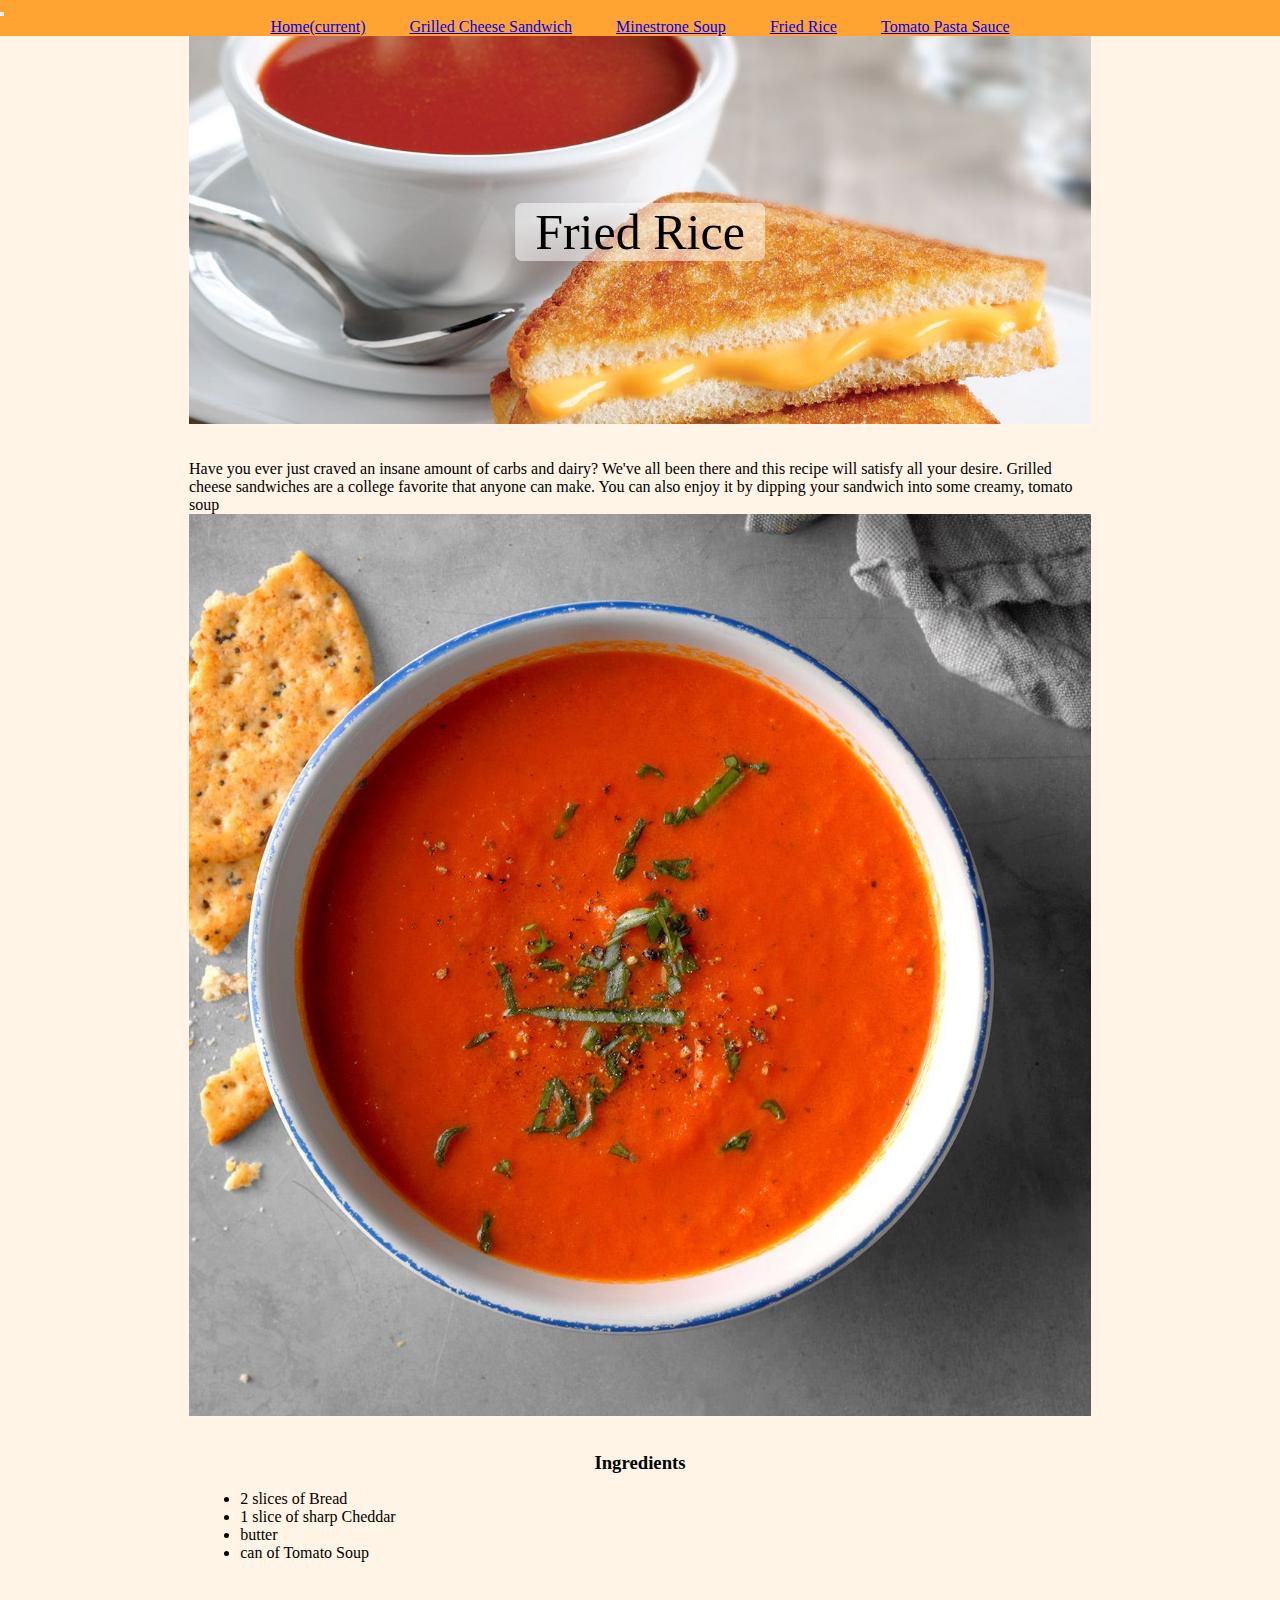
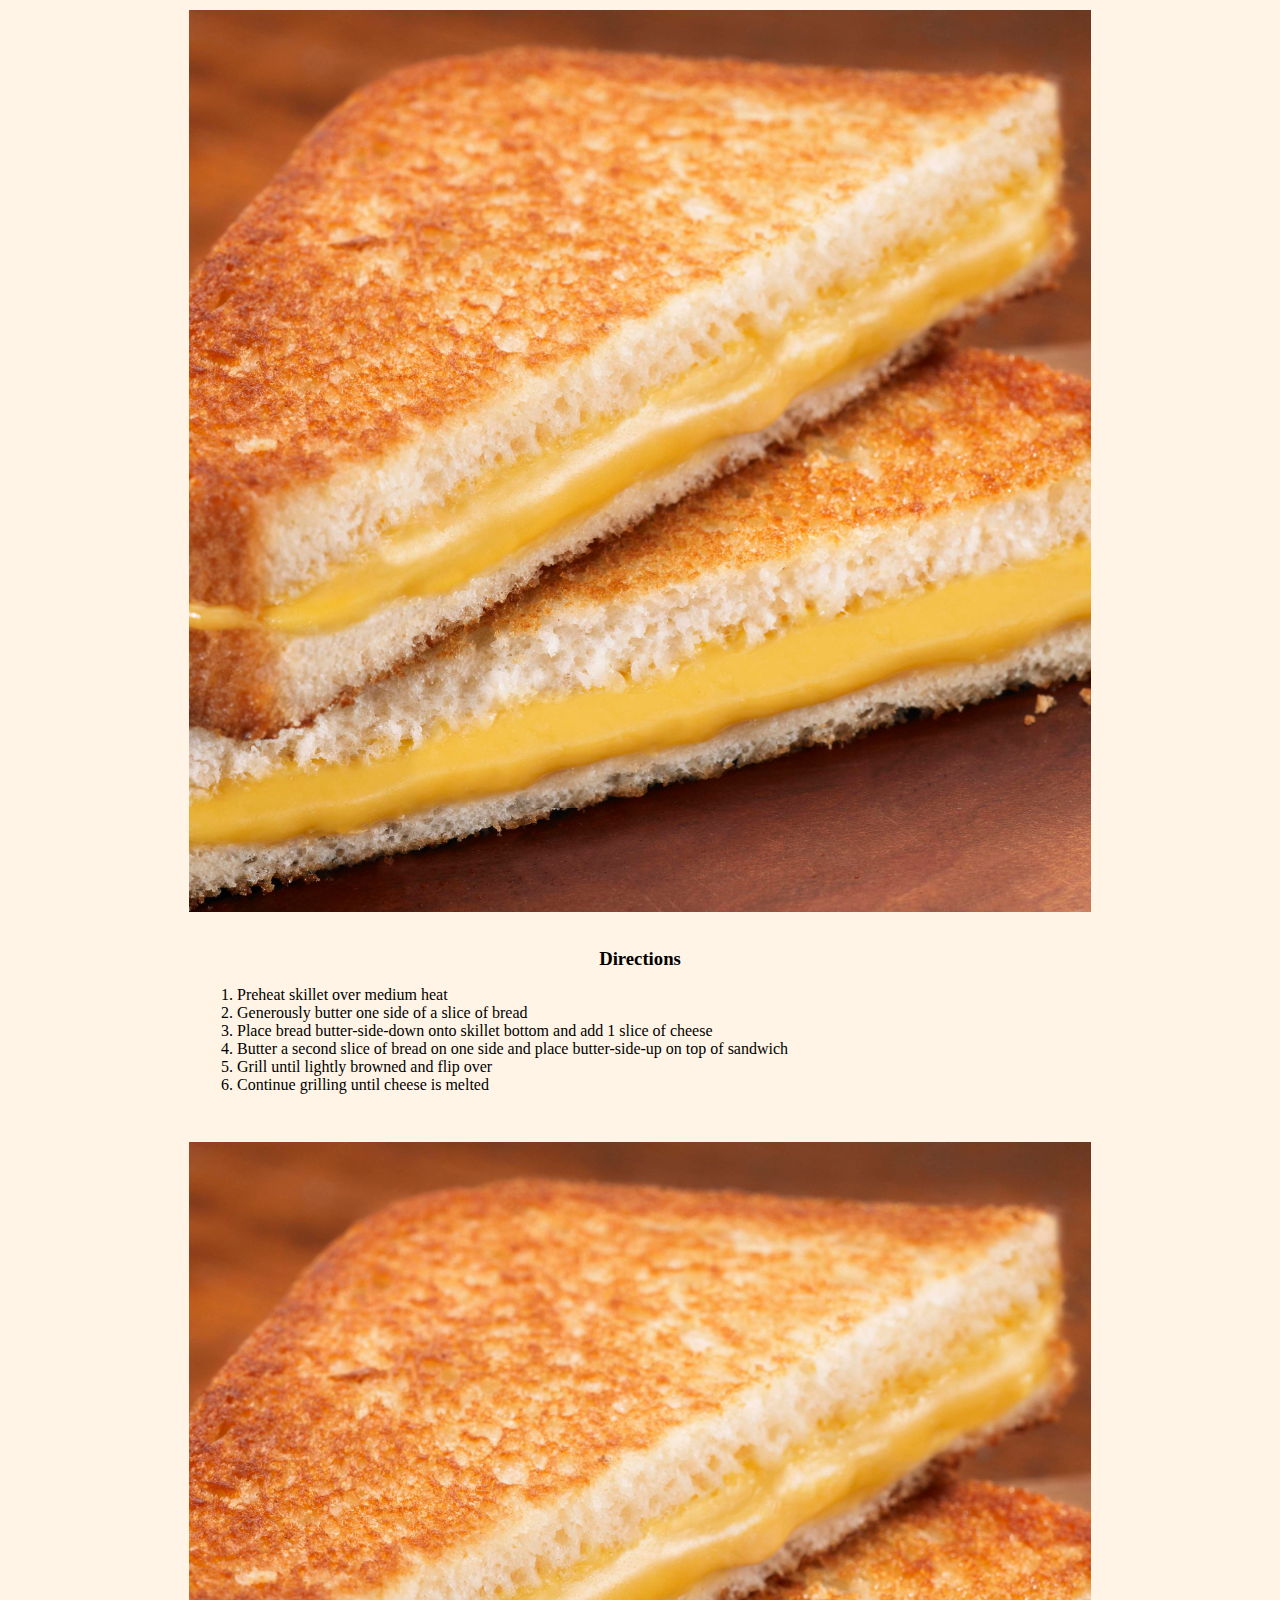
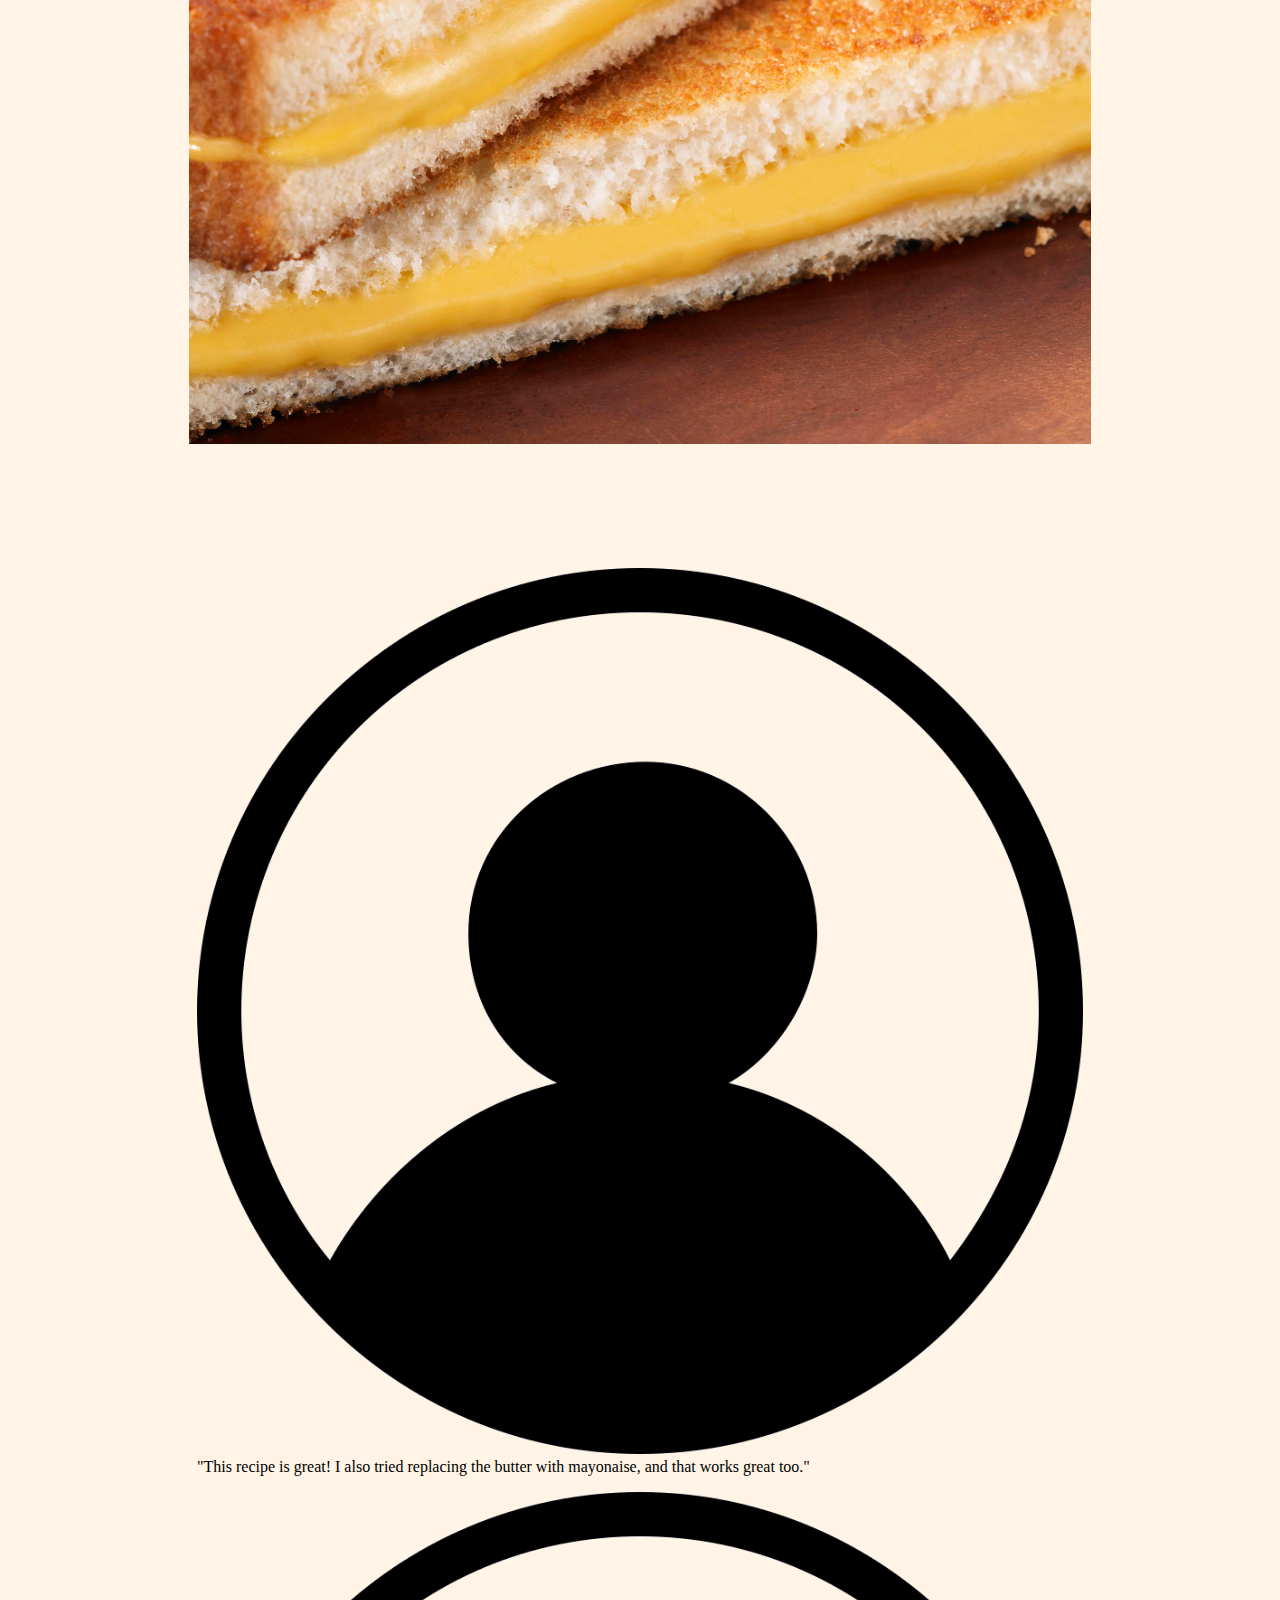
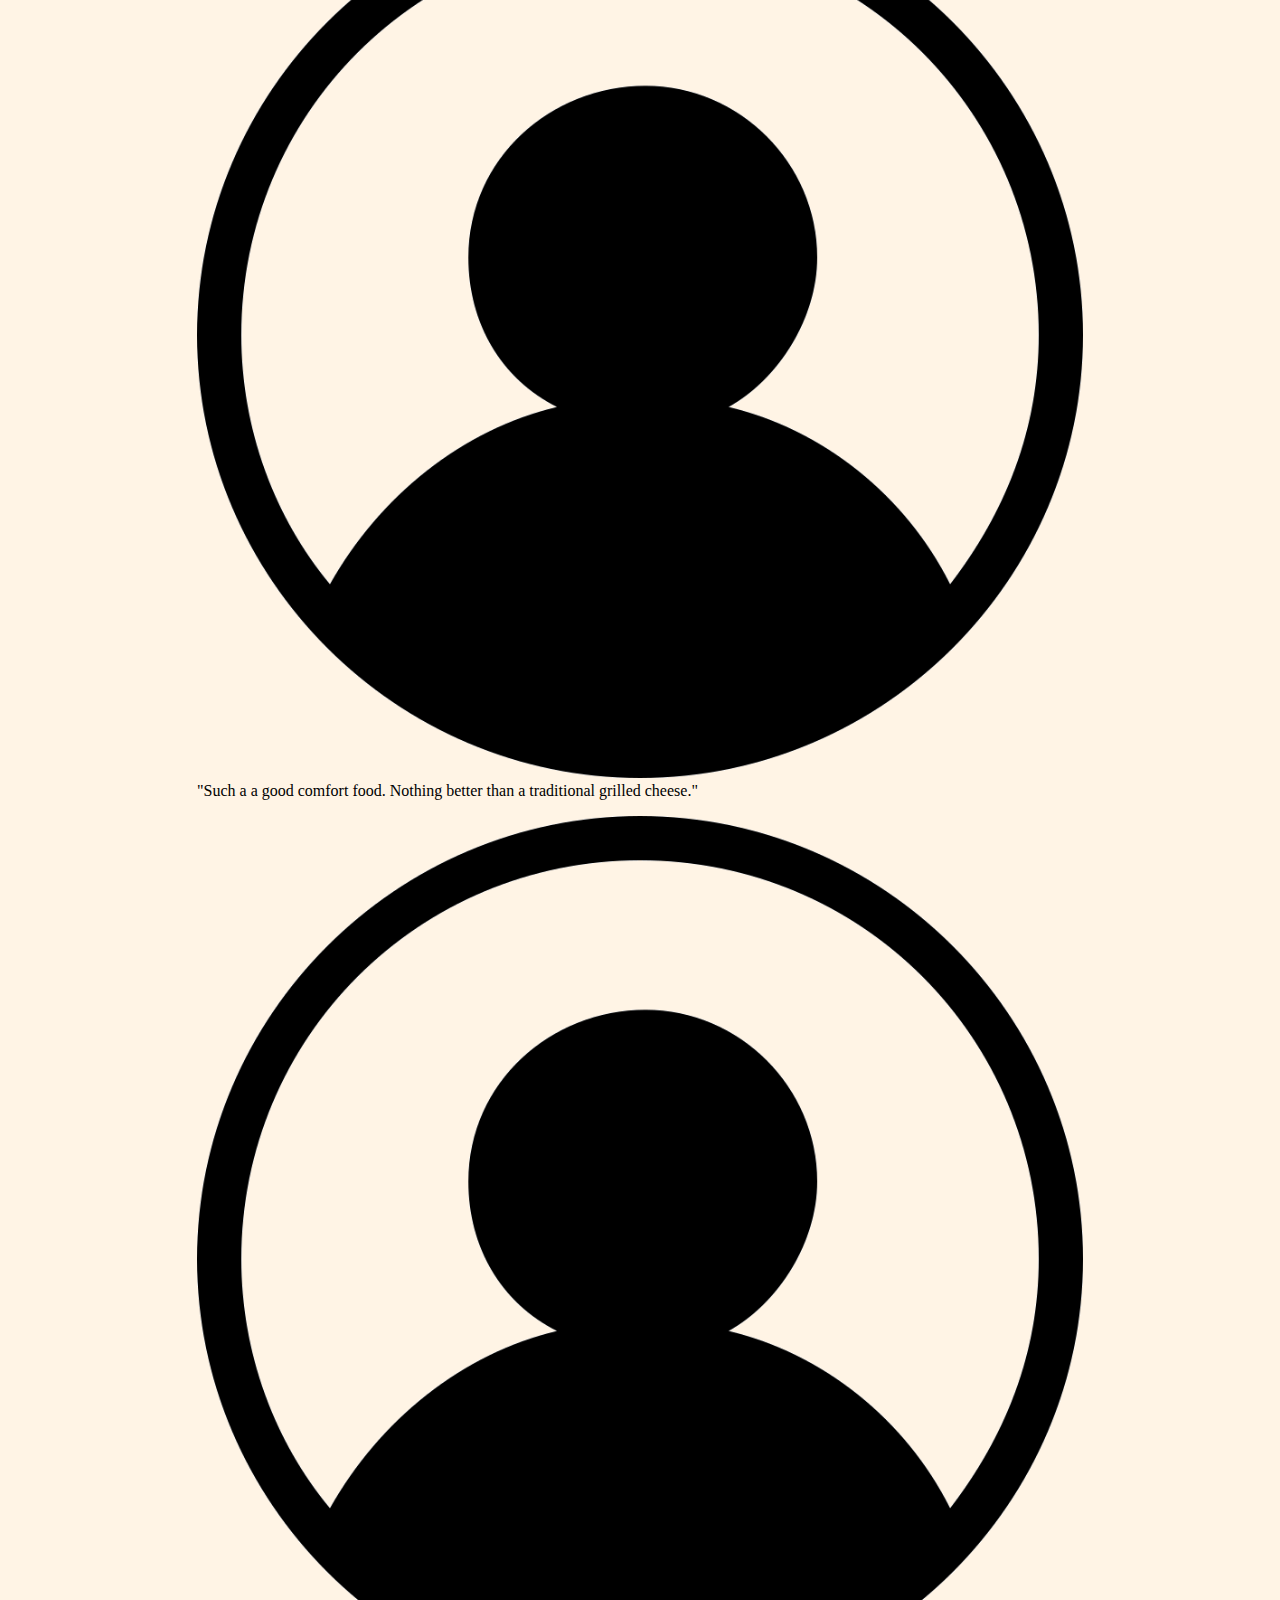
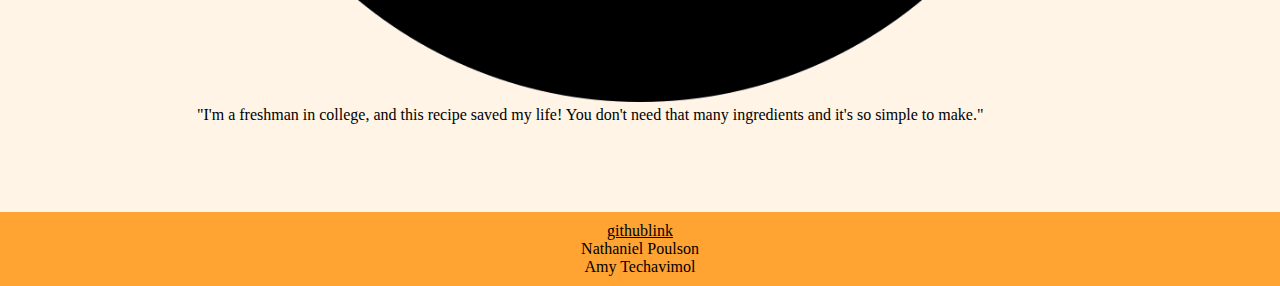
==== pages/fried-rice.html @ 7b101e2f "Home page and grilled cheese" ====
<!DOCTYPE html>
<html lang="en" dir="ltr">
  <head>
    <meta charset="utf-8">
    <link rel="stylesheet" href="https://stackpath.bootstrapcdn.com/bootstrap/4.1.3/css/bootstrap.min.css" integrity="sha384-MCw98/SFnGE8fJT3GXwEOngsV7Zt27NXFoaoApmYm81iuXoPkFOJwJ8ERdknLPMO" crossorigin="anonymous">
    <link rel="stylesheet" href="../style.css" />
    <title>GrilledCheese</title>
    <meta name='viewport'
        content='width=device-width, initial-scale=1.0, maximum-scale=1.0' />

  </head>
  <body>

		<nav class="navbar navbar-expand-lg navbar-light" style="background-color: #FFA333">
    <a class="navbar-brand" href="#"></a>
    <button class="navbar-toggler" type="button" data-toggle="collapse" data-target="#navbarNav" aria-controls="navbarNav" aria-expanded="false" aria-label="Toggle navigation">
      <span class="navbar-toggler-icon"></span>
    </button>
    <div class="collapse navbar-collapse" id="navbarNav">
      <ul class="navbar-nav">
        <li class="nav-item active">
          <a class="nav-link" href="../index.html">Home<span class="sr-only">(current)</span></a>
        </li>
        <li class="nav-item">
          <a class="nav-link" href="grilledcheese.html">Grilled Cheese Sandwich</a>
        </li>
        <li class="nav-item">
          <a class="nav-link" href="minestrone.html">Minestrone Soup</a>
        </li>
				<li class="nav-item">
          <a class="nav-link"
					href="fried-rice.html">Fried Rice</a>
        </li>
        <li class="nav-item">
          <a class="nav-link"
					href="pasta.html">Tomato Pasta Sauce</a>
        </li>
      </ul>
    </div>
  </nav>

		<div class="page">

			<!--header photo-->

			<div class="container recipe-container header-photo">
				<div class="row align-items-center">
					<div class="col-xs-12">
						<img src='../images/grilledcheese5.jpg'/>
						<div class="centered-header">Fried Rice</div>
					</div>
				</div>
			</div>



		<!--title-->

<!--			<div class="container">
				<div class="row align-items-center">
					<div class="col-xs-12">
						<div><h1>Grilled Cheese</h1></div>
					</div>
				</div>
			</div>  -->


		<!--description-->

			<div class="container page-photo">
				<div class="row align-items-center">
					<div class="col-xs-11 col-lg-6 right">
						<div><p>Have you ever just craved an insane amount of carbs and dairy? We've all been there and this recipe will satisfy all your desire. Grilled cheese sandwiches are a college favorite that anyone can make. You can also enjoy it by dipping your sandwich into some creamy, tomato soup</p></div>
					</div>
					<div class="col-xs-11 col-lg-6">
						<div><img src='../images/grilledcheese4.jpg'/></div>
					</div>
				</div>
			</div>

		<!--ingredients-->

			<div class="container page-photo">
				<div class="row align-items-center">
					<div class="col-xs-11 col-lg-6">
						<div>
							<h3>Ingredients</h3>
							<ul class="list">
								<li>2 slices of Bread</li>
								<li>1 slice of sharp Cheddar</li>
								<li>butter</li>
								<li>can of Tomato Soup</li>
							</ul>
						</div>
					</div>
					<div class="col-xs-11 col-lg-6">
						<div><img src='../images/grilledcheese3.jpeg'/></div>
					</div>
				</div>
			</div>


		<!--recipe-->

			<div class="container page-photo">
				<div class="row align-items-center">
					<div class="col-xs-11 col-lg-6">
						<div>
							<h3>Directions</h3>
							<ol>
								<li>Preheat skillet over medium heat</li>
								<li>Generously butter one side of a slice of bread</li>
								<li>Place bread butter-side-down onto skillet bottom and add 1 slice of cheese</li>
								<li>Butter a second slice of bread on one side and place butter-side-up on top of sandwich</li>
								<li>Grill until lightly browned and flip over</li>
								<li>Continue grilling until cheese is melted</li>
							</ol>

						</div>
					</div>
					<div class="col-xs-11 col-lg-6">
						<div><img src='../images/grilledcheese3.jpeg'/></div>
					</div>
				</div>
			</div>


		<!--reviews=-->

		<div class="review-container">
			<div class="container review">
				<div class="row align-items-center">
					<div class="col-3 col-sm-2 col-lg-1">
						<div><img src='../images/icon.png'/></div>
					</div>
					<div class="col-9 col-sm-10 col-lg-11">
						<div><p>"This recipe is great! I also tried replacing the butter with mayonaise, and that works great too."</p></div>
					</div>
				</div>
			</div>

			<div class="container review">
				<div class="row align-items-center">
					<div class="col-3 col-sm-2 col-lg-1">
						<div><img src='../images/icon.png'/></div>
					</div>
					<div class="col-9 col-sm-10 col-lg-11">
						<div><p>"Such a a good comfort food. Nothing better than a traditional grilled cheese."</p></div>
					</div>
				</div>
			</div>

			<div class="container review">
				<div class="row align-items-center">
					<div class="col-3 col-sm-2 col-lg-1">
						<div><img src='../images/icon.png'/></div>
					</div>
					<div class="col-9 col-sm-10 col-lg-11">
						<div><p>"I'm a freshman in college, and this recipe saved my life! You don't need that many ingredients and it's so simple to make."</p></div>
					</div>
				</div>
			</div>
		</div>

		<!--footer-->

		</div>

		<div class="footer">
		<a href="githublink">githublink</a>
		<p>Nathaniel Poulson<br/>Amy Techavimol</P>
	</div>

    <script src="https://code.jquery.com/jquery-3.3.1.slim.min.js" integrity="sha384-q8i/X+965DzO0rT7abK41JStQIAqVgRVzpbzo5smXKp4YfRvH+8abtTE1Pi6jizo" crossorigin="anonymous"></script>
    <script src="https://cdnjs.cloudflare.com/ajax/libs/popper.js/1.14.3/umd/popper.min.js" integrity="sha384-ZMP7rVo3mIykV+2+9J3UJ46jBk0WLaUAdn689aCwoqbBJiSnjAK/l8WvCWPIPm49" crossorigin="anonymous"></script>
    <script src="https://stackpath.bootstrapcdn.com/bootstrap/4.1.3/js/bootstrap.min.js" integrity="sha384-ChfqqxuZUCnJSK3+MXmPNIyE6ZbWh2IMqE241rYiqJxyMiZ6OW/JmZQ5stwEULTy" crossorigin="anonymous"></script>

  </body>
</html>
---- style.css ----
* {
	padding: 0;
	margin: 0;
	box-sizing: border-box;
}
body{
	background-color: #fff4e5;
	font-family: "Georgia";
}
ol {
	padding-left: 3em;
	margin-top: 1em;
	margin-bottom: 3em;
}
ul{
	margin-top: 1em;
	margin-bottom: 3em;
}
hr {
	margin-top:10em;
	margin-bottom: 4em;
}
.review-container {
	margin-top: 7em;
	margin-bottom: 5em;
}

.review {
	padding: .5em;
}
.list {
	margin-left: 3.2em;
}
.right {
	float: right;
}

.header-photo {
	margin-bottom: 2em;
}
.page-photo {
	margin-bottom: 2em;
}
.page-photo h3{
	text-align: center;
}

.page{
  
}
.section{

}
.header{
	text-align: center;
	padding-top: 50px;
}
.description{
	font-size: 20px;
	text-align: center;
	padding: 10px 40px;
}
.recipe-header-container{
	padding: 20px;
}
.recipe-container{
	position: relative;
  text-align: center;
}
.centered {
	font-size: 25px;
  position: absolute;
  top: 50%;
  left: 50%;
  transform: translate(-50%, -50%);
	background-color: #ffffff85;
	padding: 5px;
	color: black;
	border-radius: 7px;
}
.centered-header {
	font-size: 50px;
  position: absolute;
  top: 50%;
  left: 50%;
  transform: translate(-50%, -50%);
	background-color: #ffffff85;
	padding: 0px 20px;
	color: black;
	border-radius: 7px;
}

div {
	/*border: 1px solid red;*/
}

img {
	width: 100%;
}

.footer {
	background-color: #FFA333;
	text-align: center;
	padding: 10px;
	margin-top: 30px;
}

.footer a {
	text-decoration: underline;
	color: black;
}
.footer a:hover {
	text-decoration: underline;
	font-size: 1.1em;
}






@media only screen and (min-width: 901px) {
	.page{
		width: 902px;
    margin: 0 auto;
	}

  .navbar .navbar-nav {
      float:none;
      margin:0 auto;
      display: block;
      text-align: center;
   }
  .navbar-nav > li {
    display: inline-block;
    float:none;
    padding-right: 20px;
    padding-left: 20px;
  }
}
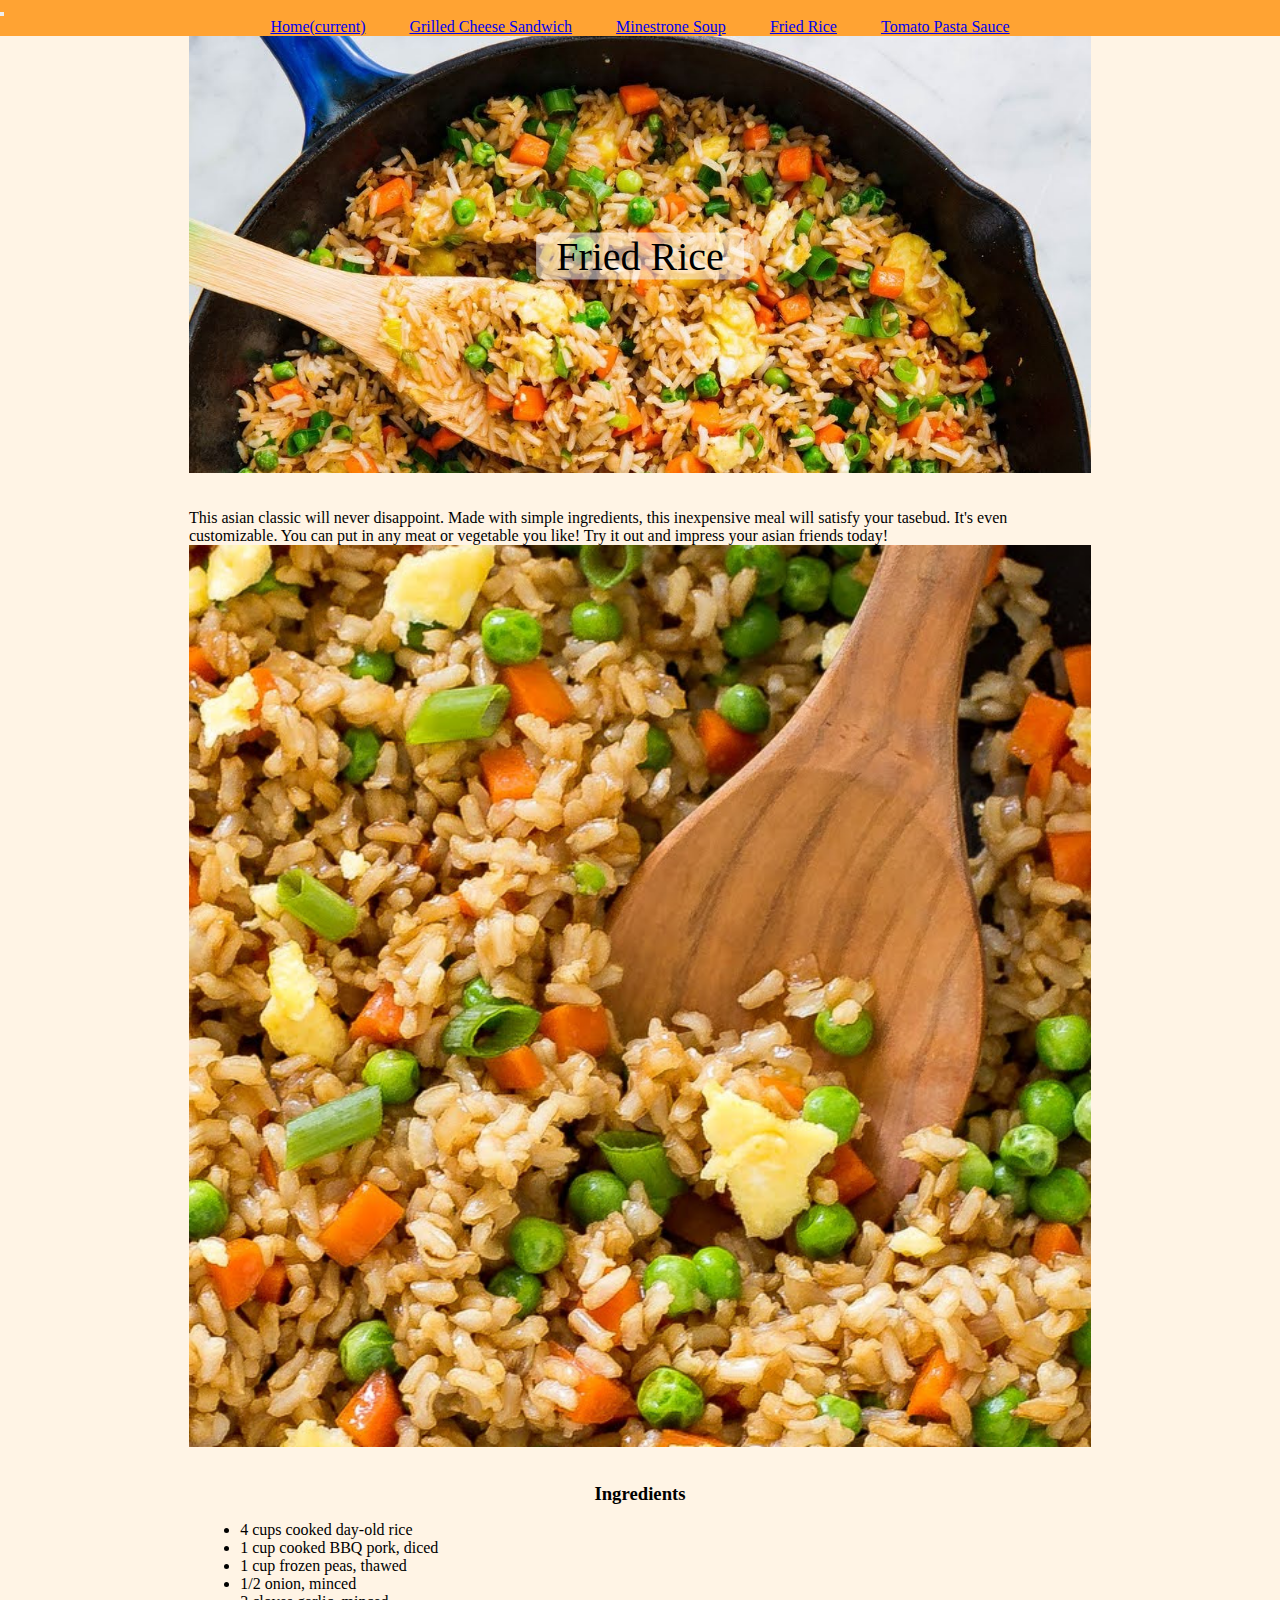
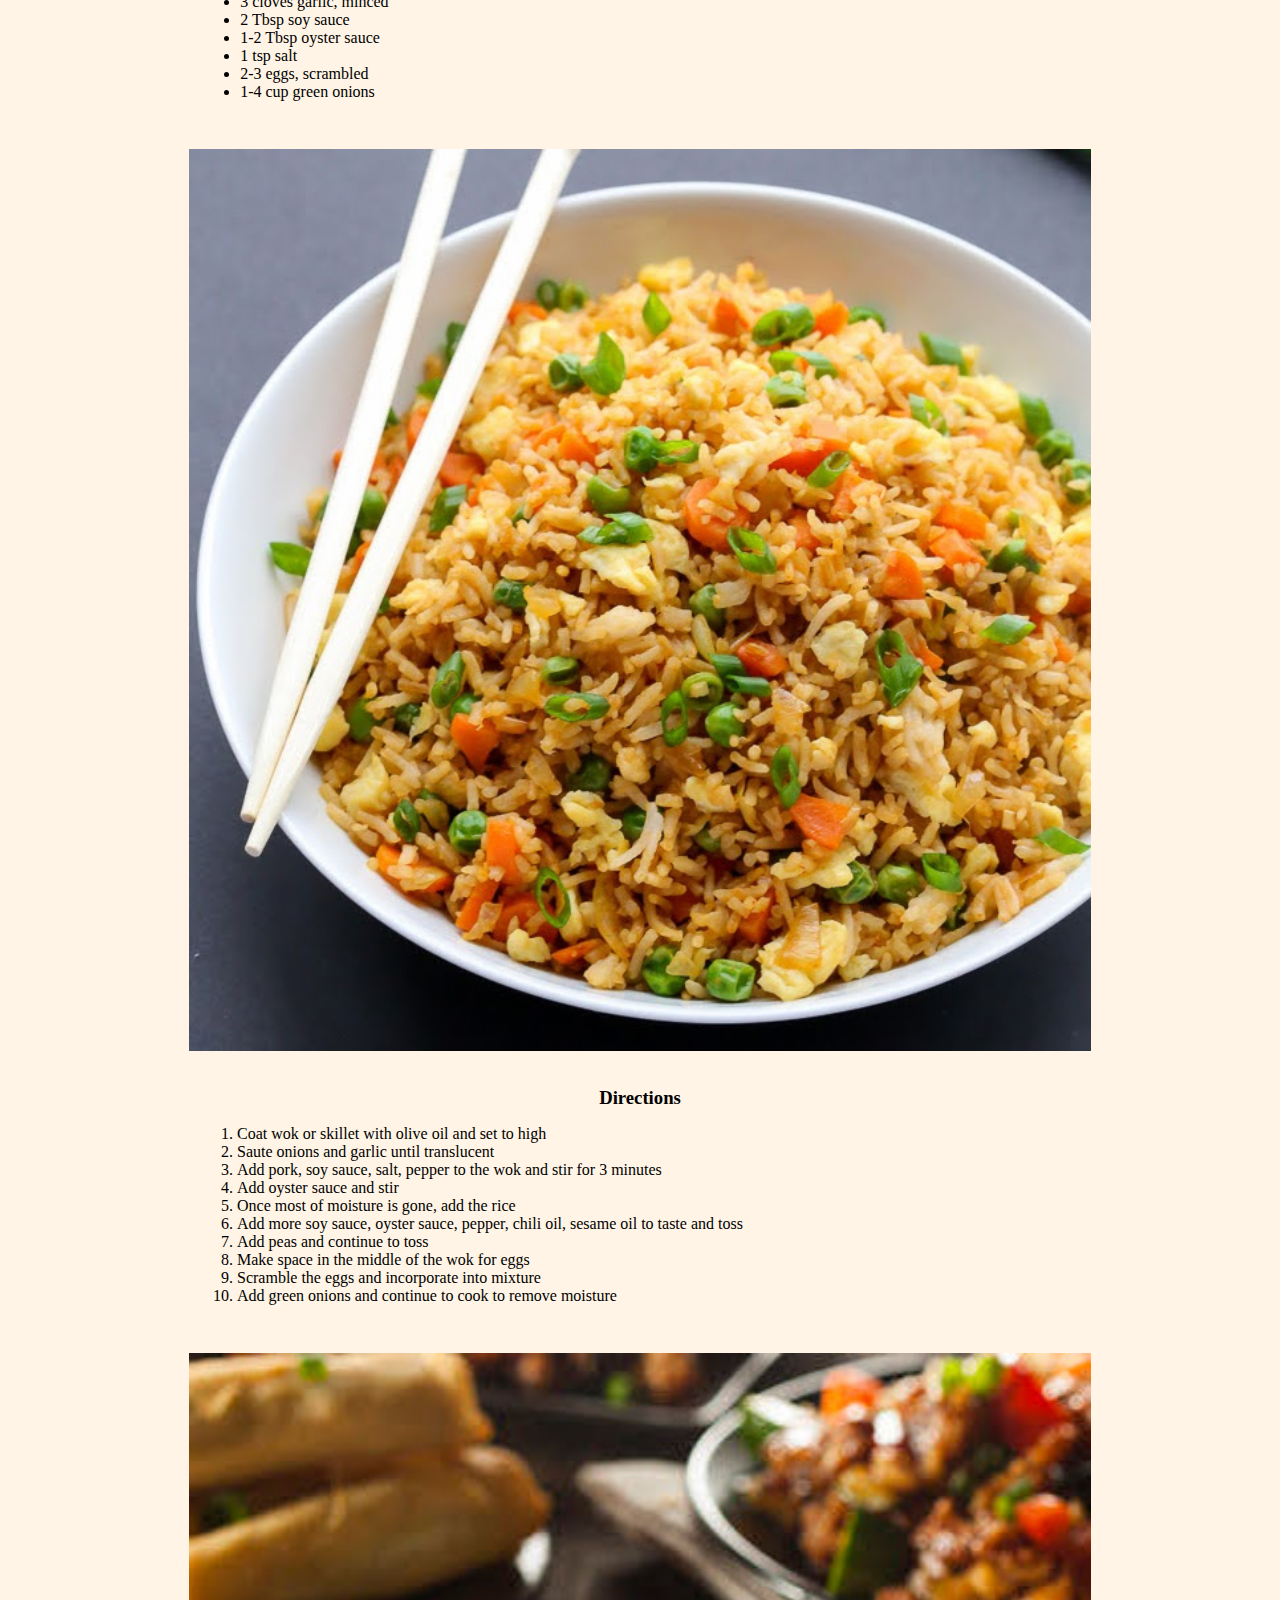
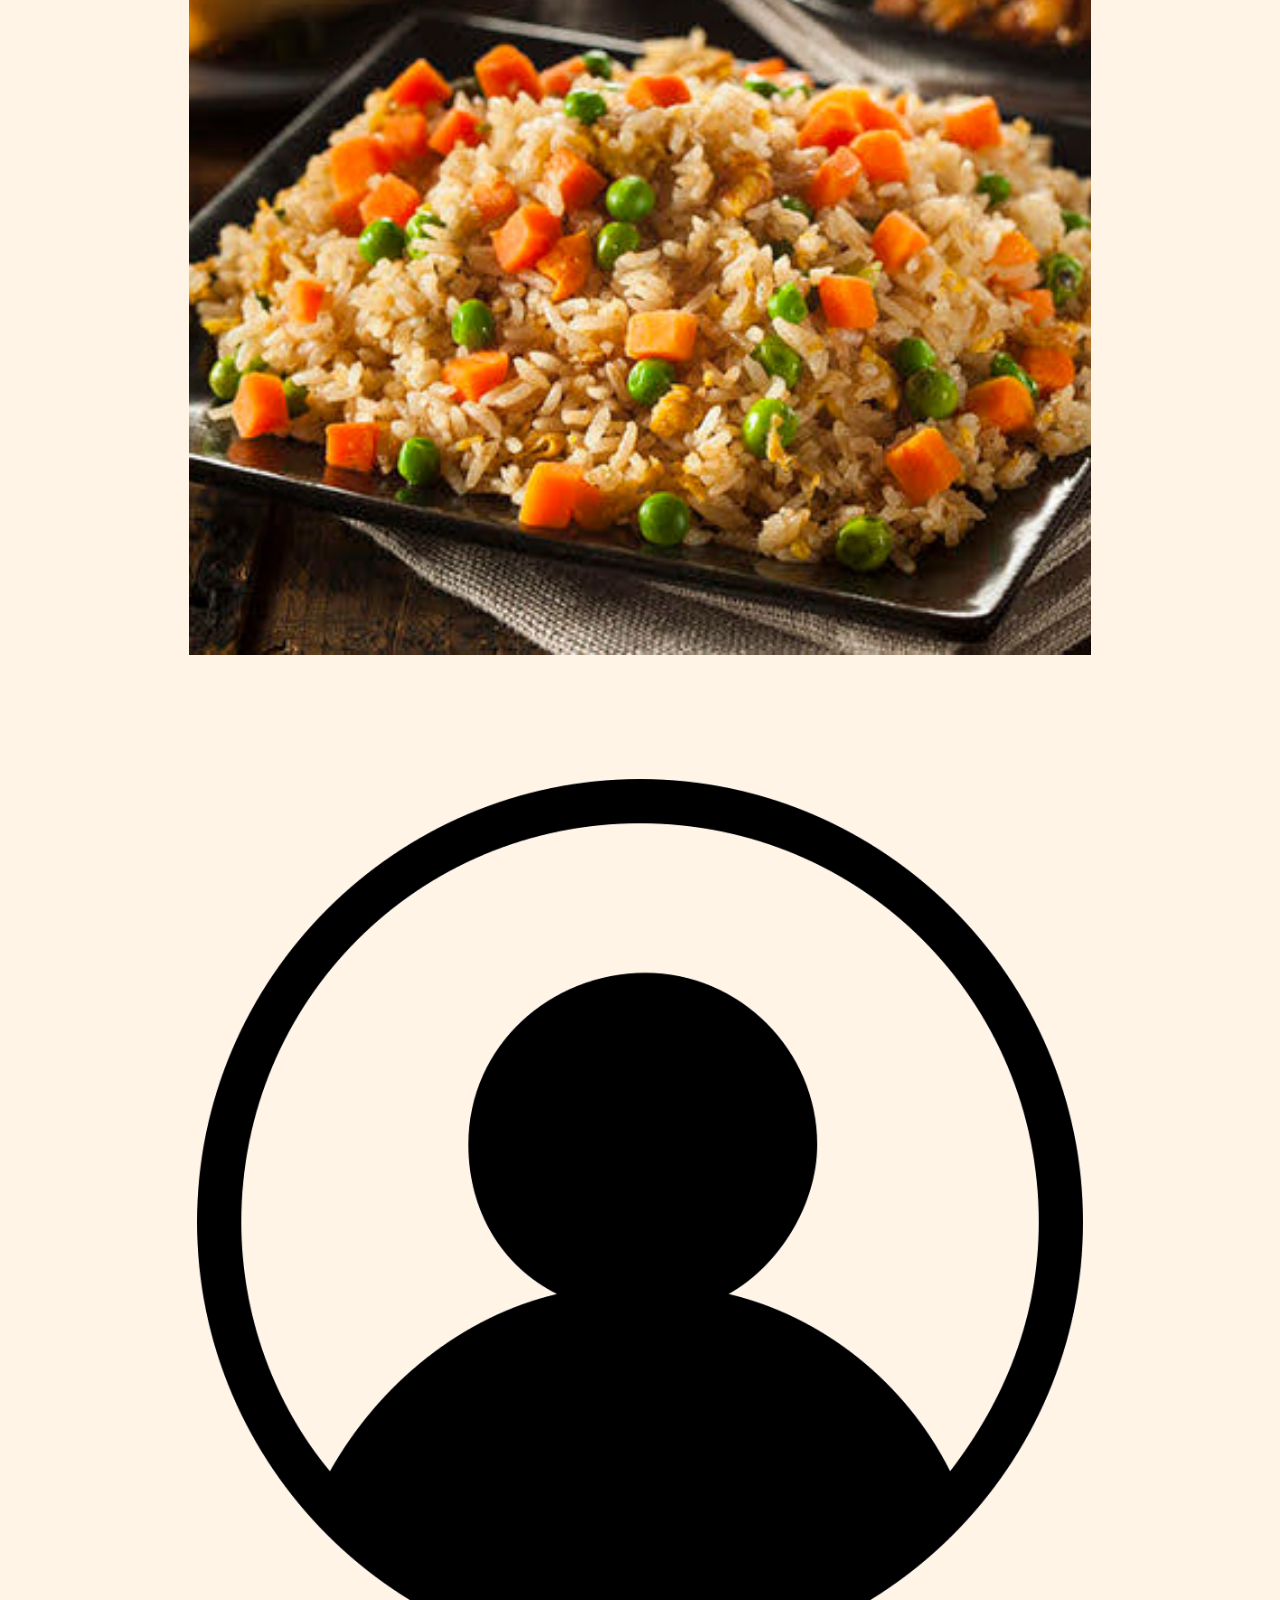
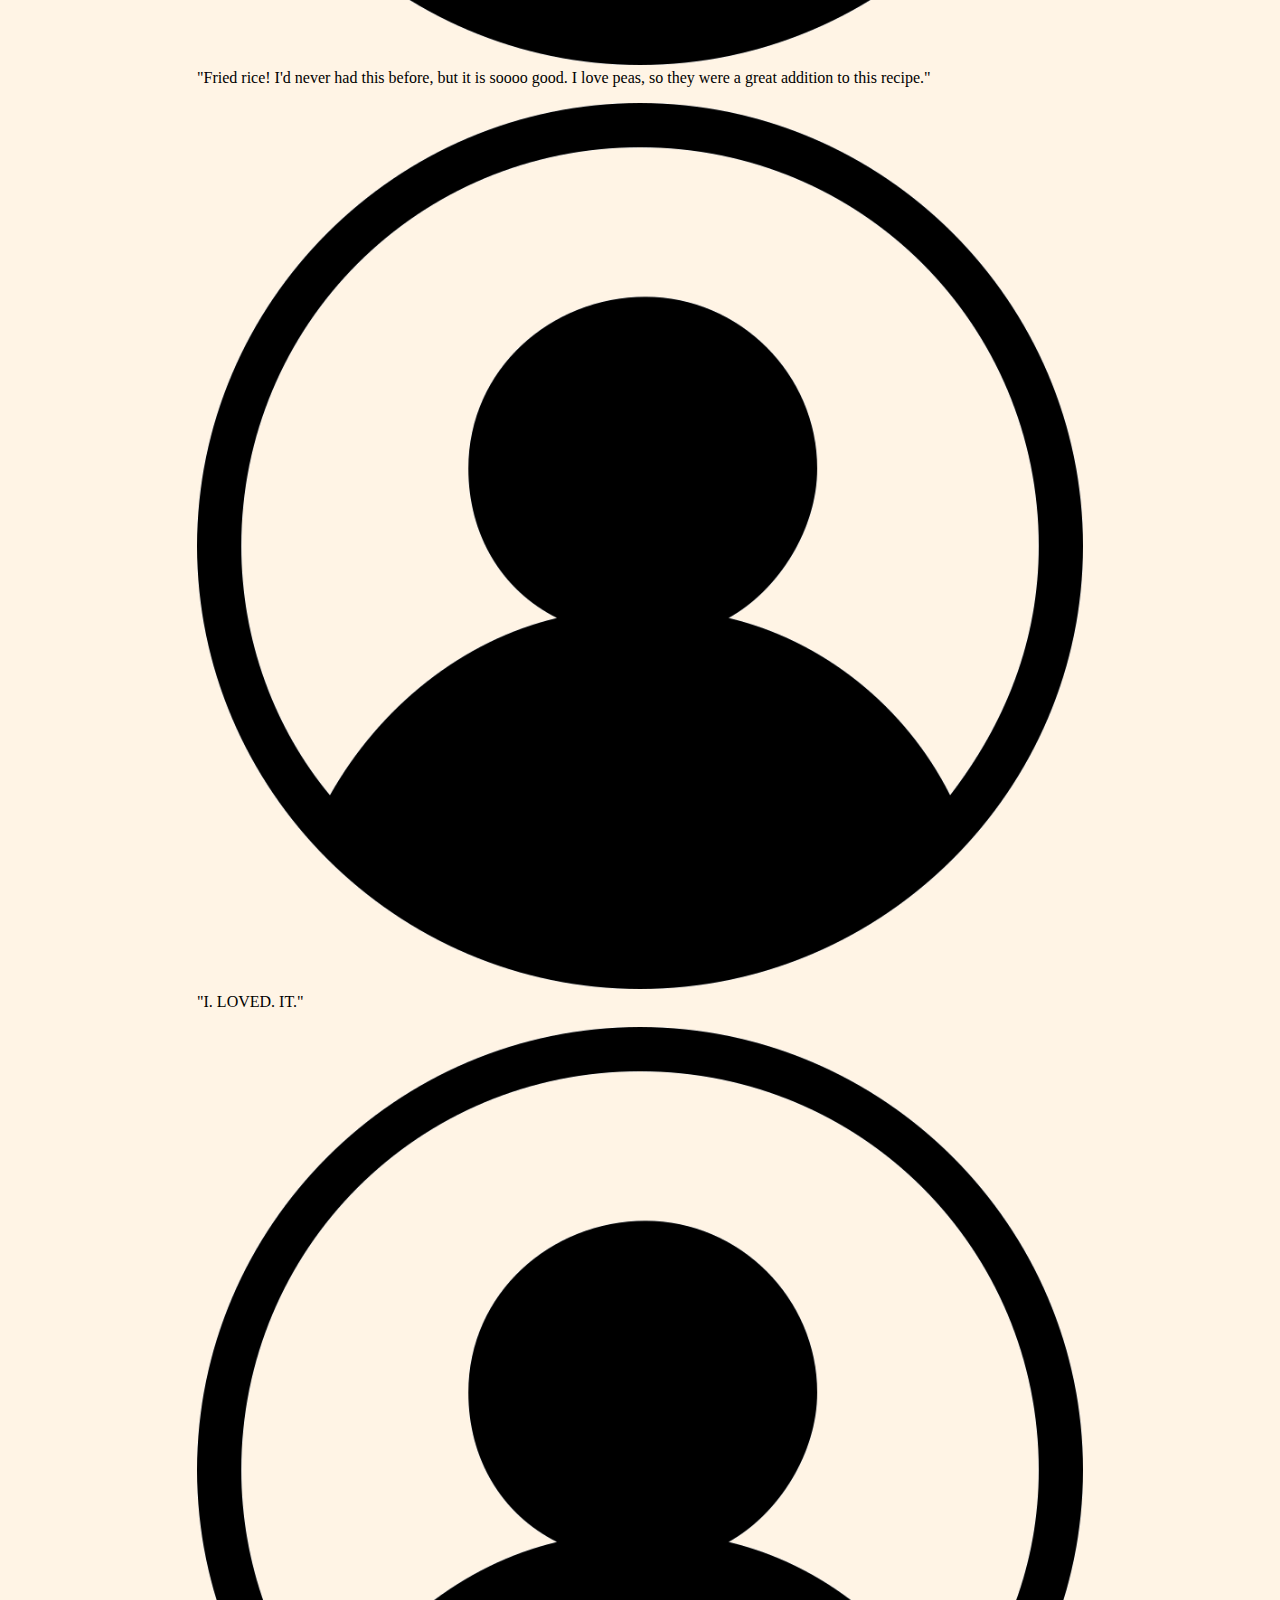
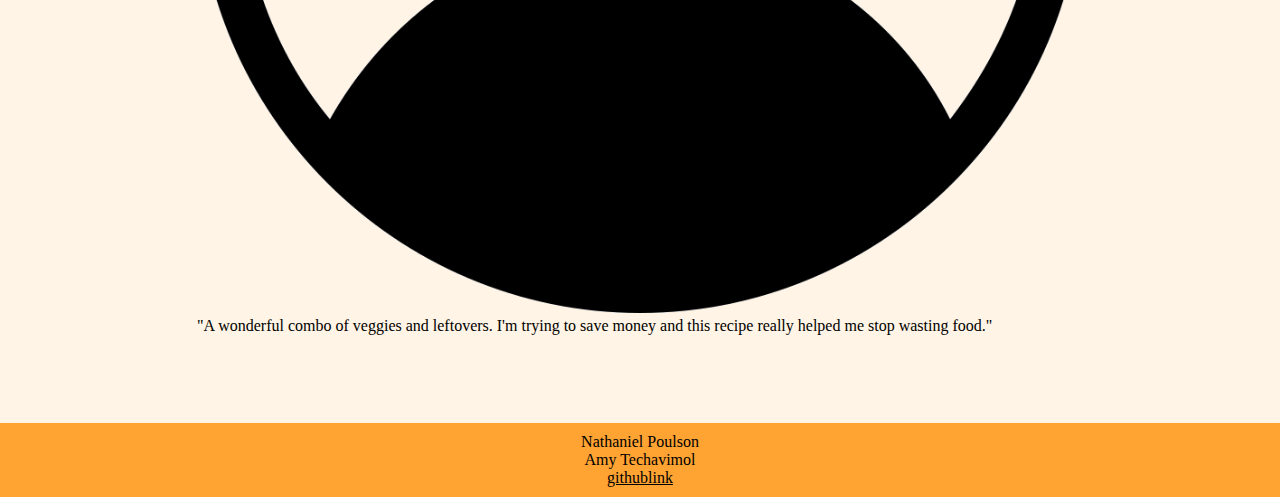
==== commit f77a5552: "Finished Website" ====
--- a/pages/fried-rice.html
+++ b/pages/fried-rice.html
@@ -3,8 +3,8 @@
   <head>
     <meta charset="utf-8">
     <link rel="stylesheet" href="https://stackpath.bootstrapcdn.com/bootstrap/4.1.3/css/bootstrap.min.css" integrity="sha384-MCw98/SFnGE8fJT3GXwEOngsV7Zt27NXFoaoApmYm81iuXoPkFOJwJ8ERdknLPMO" crossorigin="anonymous">
-    <link rel="stylesheet" href="../style.css" />
-    <title>GrilledCheese</title>
+    <link rel="stylesheet" href="/style.css" />
+    <title>Fried Rice</title>
     <meta name='viewport'
         content='width=device-width, initial-scale=1.0, maximum-scale=1.0' />
 
@@ -28,11 +28,11 @@
           <a class="nav-link" href="minestrone.html">Minestrone Soup</a>
         </li>
 				<li class="nav-item">
-          <a class="nav-link"
+          <a class="nav-link" 
 					href="fried-rice.html">Fried Rice</a>
         </li>
         <li class="nav-item">
-          <a class="nav-link"
+          <a class="nav-link" 
 					href="pasta.html">Tomato Pasta Sauce</a>
         </li>
       </ul>
@@ -46,23 +46,11 @@
 			<div class="container recipe-container header-photo">
 				<div class="row align-items-center">
 					<div class="col-xs-12">
-						<img src='../images/grilledcheese5.jpg'/>
+						<img src='../images/friedrice1.jpg'/>
 						<div class="centered-header">Fried Rice</div>
 					</div>
 				</div>
 			</div>
-
-
-
-		<!--title-->
-
-<!--			<div class="container">
-				<div class="row align-items-center">
-					<div class="col-xs-12">
-						<div><h1>Grilled Cheese</h1></div>
-					</div>
-				</div>
-			</div>  -->
 
 
 		<!--description-->
@@ -70,10 +58,10 @@
 			<div class="container page-photo">
 				<div class="row align-items-center">
 					<div class="col-xs-11 col-lg-6 right">
-						<div><p>Have you ever just craved an insane amount of carbs and dairy? We've all been there and this recipe will satisfy all your desire. Grilled cheese sandwiches are a college favorite that anyone can make. You can also enjoy it by dipping your sandwich into some creamy, tomato soup</p></div>
+						<div><p>This asian classic will never disappoint. Made with simple ingredients, this inexpensive meal will satisfy your tasebud. It's even customizable. You can put in any meat or vegetable you like! Try it out and impress your asian friends today!</p></div>
 					</div>
 					<div class="col-xs-11 col-lg-6">
-						<div><img src='../images/grilledcheese4.jpg'/></div>
+						<div><img src='../images/friedrice2.jpg'/></div>
 					</div>
 				</div>
 			</div>
@@ -86,15 +74,21 @@
 						<div>
 							<h3>Ingredients</h3>
 							<ul class="list">
-								<li>2 slices of Bread</li>
-								<li>1 slice of sharp Cheddar</li>
-								<li>butter</li>
-								<li>can of Tomato Soup</li>
+								<li>4 cups cooked day-old rice</li>
+								<li>1 cup cooked BBQ pork, diced</li>
+								<li>1 cup frozen peas, thawed</li>
+								<li>1/2 onion, minced</li>
+								<li>3 cloves garlic, minced</li>
+								<li>2 Tbsp soy sauce</li>
+								<li>1-2 Tbsp oyster sauce</li>
+								<li>1 tsp salt</li>
+								<li>2-3 eggs, scrambled</li>
+								<li>1-4 cup green onions</li>
 							</ul>
 						</div>
 					</div>
 					<div class="col-xs-11 col-lg-6">
-						<div><img src='../images/grilledcheese3.jpeg'/></div>
+						<div><img src='../images/friedrice3.jpg'/></div>
 					</div>
 				</div>
 			</div>
@@ -108,18 +102,22 @@
 						<div>
 							<h3>Directions</h3>
 							<ol>
-								<li>Preheat skillet over medium heat</li>
-								<li>Generously butter one side of a slice of bread</li>
-								<li>Place bread butter-side-down onto skillet bottom and add 1 slice of cheese</li>
-								<li>Butter a second slice of bread on one side and place butter-side-up on top of sandwich</li>
-								<li>Grill until lightly browned and flip over</li>
-								<li>Continue grilling until cheese is melted</li>
+								<li>Coat wok or skillet with olive oil and set to high</li>
+								<li>Saute onions and garlic until translucent</li>
+								<li>Add pork, soy sauce, salt, pepper to the wok and stir for 3 minutes</li>
+								<li>Add oyster sauce and stir</li>
+								<li>Once most of moisture is gone, add the rice</li>
+								<li>Add more soy sauce, oyster sauce, pepper, chili oil, sesame oil  to taste and toss</li>
+								<li>Add peas and continue to toss</li>
+								<li>Make space in the middle of the wok for eggs</li>
+								<li>Scramble the eggs and incorporate into mixture</li>
+								<li>Add green onions and continue to cook to remove moisture</li>
 							</ol>
 
 						</div>
 					</div>
 					<div class="col-xs-11 col-lg-6">
-						<div><img src='../images/grilledcheese3.jpeg'/></div>
+						<div><img src='../images/friedrice4.jpg'/></div>
 					</div>
 				</div>
 			</div>
@@ -134,7 +132,7 @@
 						<div><img src='../images/icon.png'/></div>
 					</div>
 					<div class="col-9 col-sm-10 col-lg-11">
-						<div><p>"This recipe is great! I also tried replacing the butter with mayonaise, and that works great too."</p></div>
+						<div><p>"Fried rice! I'd never had this before, but it is soooo good. I love peas, so they were a great addition to this recipe."</p></div>
 					</div>
 				</div>
 			</div>
@@ -145,7 +143,7 @@
 						<div><img src='../images/icon.png'/></div>
 					</div>
 					<div class="col-9 col-sm-10 col-lg-11">
-						<div><p>"Such a a good comfort food. Nothing better than a traditional grilled cheese."</p></div>
+						<div><p>"I. LOVED. IT."</p></div>
 					</div>
 				</div>
 			</div>
@@ -156,19 +154,19 @@
 						<div><img src='../images/icon.png'/></div>
 					</div>
 					<div class="col-9 col-sm-10 col-lg-11">
-						<div><p>"I'm a freshman in college, and this recipe saved my life! You don't need that many ingredients and it's so simple to make."</p></div>
+						<div><p>"A wonderful combo of veggies and leftovers. I'm trying to save money and this recipe really helped me stop wasting food."</p></div>
 					</div>
 				</div>
 			</div>
 		</div>
 
 		<!--footer-->
-
+		
 		</div>
 
 		<div class="footer">
-		<a href="githublink">githublink</a>
-		<p>Nathaniel Poulson<br/>Amy Techavimol</P>
+			<p>Nathaniel Poulson<br/>Amy Techavimol</p>
+			<a href="https://github.com/Nathaniel150/CreativeProject1">githublink</a>
 	</div>
 
     <script src="https://code.jquery.com/jquery-3.3.1.slim.min.js" integrity="sha384-q8i/X+965DzO0rT7abK41JStQIAqVgRVzpbzo5smXKp4YfRvH+8abtTE1Pi6jizo" crossorigin="anonymous"></script>
@@ -176,4 +174,4 @@
     <script src="https://stackpath.bootstrapcdn.com/bootstrap/4.1.3/js/bootstrap.min.js" integrity="sha384-ChfqqxuZUCnJSK3+MXmPNIyE6ZbWh2IMqE241rYiqJxyMiZ6OW/JmZQ5stwEULTy" crossorigin="anonymous"></script>
 
   </body>
-</html>
+</html>--- a/style.css
+++ b/style.css
@@ -79,7 +79,7 @@
 	border-radius: 7px;
 }
 .centered-header {
-	font-size: 50px;
+	font-size: 40px;
   position: absolute;
   top: 50%;
   left: 50%;
@@ -96,6 +96,7 @@
 
 img {
 	width: 100%;
+	
 }
 
 .footer {
